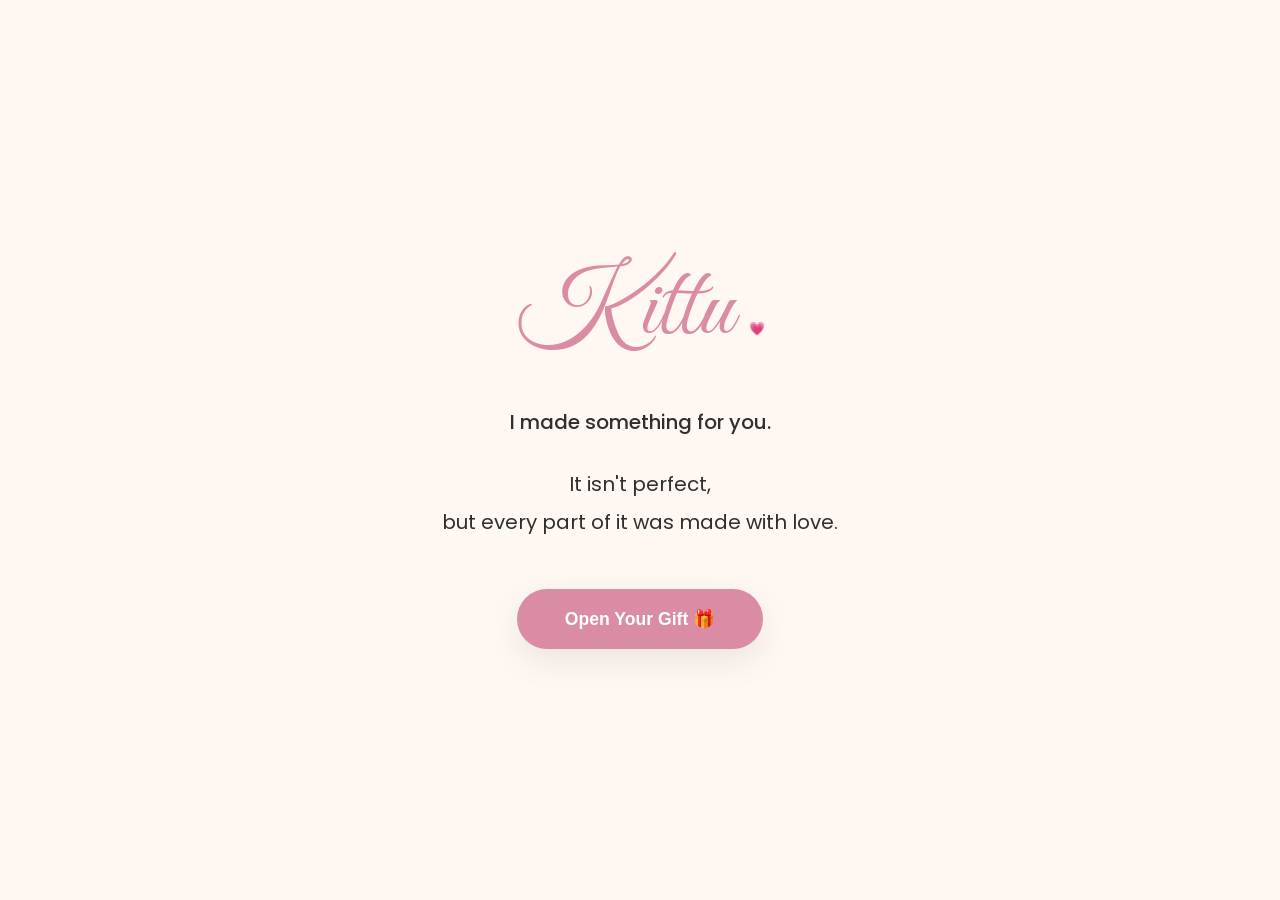
==== index.html @ a70e550d "Initial commit: landing page and proposal letter" ====
<!DOCTYPE html>
<html lang="en">
<head>
    <meta charset="UTF-8">
    <meta name="viewport" content="width=device-width, initial-scale=1.0">
    <link rel="stylesheet" href="./css/index.css">
    <script src="./js/app.js" defer></script>
    <title>A Little Gift ❤️</title>

    <link rel="preconnect" href="https://fonts.googleapis.com">
    <link rel="preconnect" href="https://fonts.gstatic.com" crossorigin>
    <link href="https://fonts.googleapis.com/css2?family=Great+Vibes&family=Poppins:wght@300;400;500;600;700&display=swap" rel="stylesheet">
</head>
<body>
   <main class="landing-page">
    <section class="hero">

        <h1>Kittu <span class="heart">💗</span></h1>

        <p class="intro">I made something for you.</p>

        <p>
            It isn't perfect,
            <br>
            but every part of it was made with love.
        </p>

        <button>Open Your Gift 🎁</button>

    </section>
</main>

</body>
</html>
---- css/index.css ----
* {
    margin: 0;
    padding: 0;
    box-sizing: border-box;
}

:root {
    --bg: #FFF8F2;
    --text: #2F2F2F;
    --accent: #D98CA3;
    --button: #D98CA3;
    --button-hover: #C87890;
    --white: #FFFFFF;

    --shadow: 0 12px 35px rgba(0,0,0,0.08);
    --transition: 0.35s ease;
}

body{
    font-family: "Poppins", sans-serif;
    background: var(--bg);
    color: var(--text);
    display: flex;
    min-height: 100vh;
    justify-content: center;
    align-items: center;
    padding: 2rem;
}

.landing-page {
    width: min(90%,900px);
}

.hero {
    text-align: center;
}

.hero h1 {
    font-family: "Great Vibes", cursive;
    font-size: clamp(4rem,8vw,6rem);
    font-weight:400;
    color: var(--accent);
    margin-bottom: 2rem;
}

.heart {
    color: var(--accent);
    font-size: 0.8rem;
}

.intro {
    font-size: 1.6rem;
    font-weight: 500;
    margin-bottom: 1.5rem;
}

.hero p {
    font-size: 1.25rem;
    line-height: 1.9;
}

button {
    margin-top:3rem;

    padding: 1.2rem 3rem;

    border:none;

    border-radius:100px;

    background:var(--button);

    color:white;

    font-size: 1.1rem;

    font-weight:600;

    cursor:pointer;

    transition:var(--transition);

    box-shadow:var(--shadow);
}

button :hover{
    transform:translateY(-4px);

    background:var(--button-hover);
}

button:active{

    transform:translateY(0);

}

@media (max-width: 600px) {

    .hero h1 {
        font-size: 4rem;
    }

    .intro {
        font-size: 1.1rem;
    }

    .hero p {
        font-size: .95rem;
    }

}
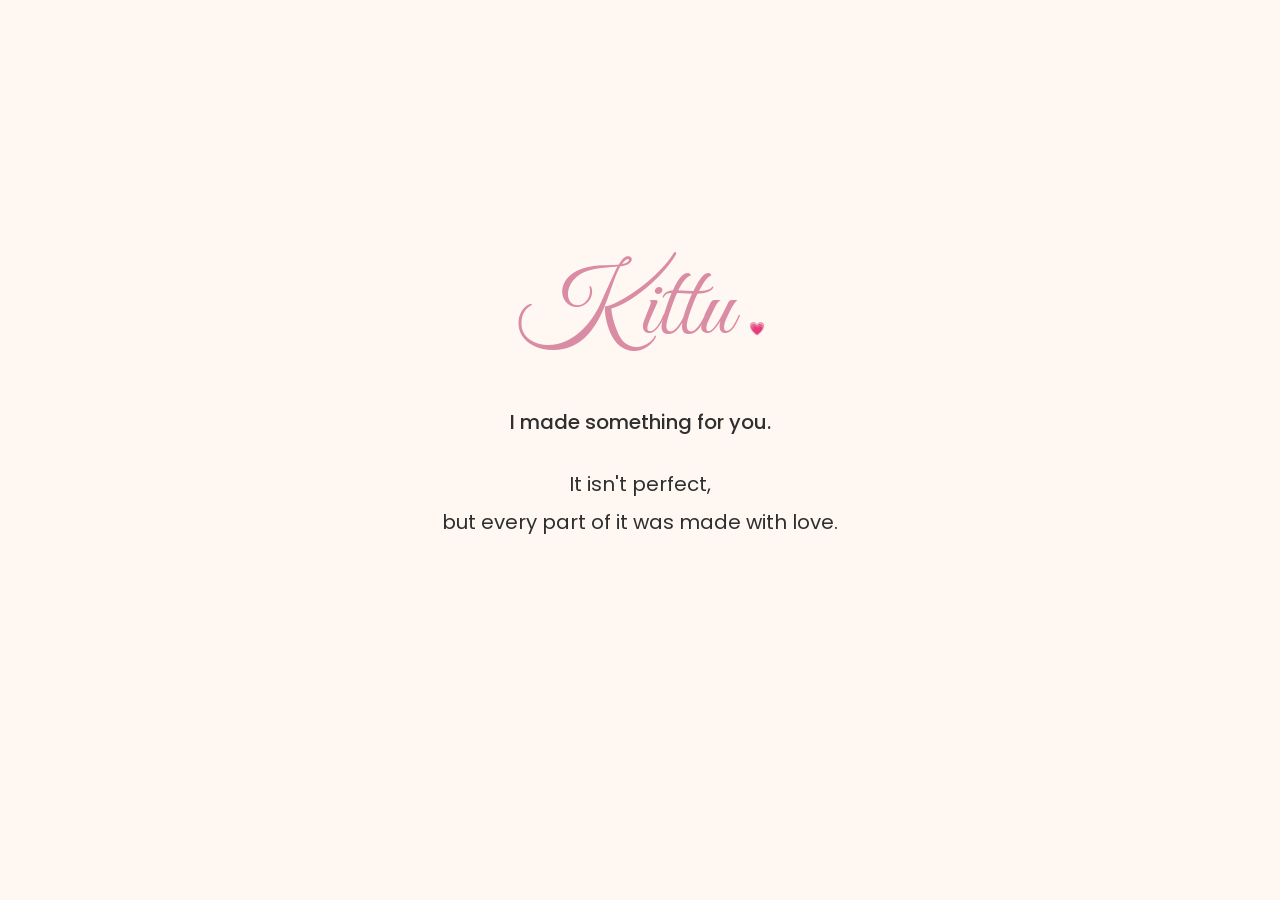
==== commit 28e9392a: "Forgot to commit for a long time, made - index, letter, first-date, water-cooler" ====
--- a/index.html
+++ b/index.html
@@ -3,8 +3,8 @@
 <head>
     <meta charset="UTF-8">
     <meta name="viewport" content="width=device-width, initial-scale=1.0">
-    <link rel="stylesheet" href="./css/index.css">
-    <script src="./js/app.js" defer></script>
+    <link rel="stylesheet" href="assets/css/index.css">
+    <script src="assets/js/index.js" defer></script>
     <title>A Little Gift ❤️</title>
 
     <link rel="preconnect" href="https://fonts.googleapis.com">
@@ -15,17 +15,17 @@
    <main class="landing-page">
     <section class="hero">
 
-        <h1>Kittu <span class="heart">💗</span></h1>
+        <h1 class="fade">Kittu <span class="heart">💗</span></h1>
 
-        <p class="intro">I made something for you.</p>
+        <p class="intro fade">I made something for you.</p>
 
-        <p>
+        <p class="fade">
             It isn't perfect,
             <br>
             but every part of it was made with love.
         </p>
 
-        <button>Open Your Gift 🎁</button>
+        <button id="gift-btn" class="fade">Open Your Gift 🎁</button>
 
     </section>
 </main>
--- a/assets/css/index.css
+++ b/assets/css/index.css
@@ -0,0 +1,130 @@
+* {
+    margin: 0;
+    padding: 0;
+    box-sizing: border-box;
+}
+
+:root {
+    --bg: #FFF8F2;
+    --text: #2F2F2F;
+    --accent: #D98CA3;
+    --button: #D98CA3;
+    --button-hover: #C87890;
+    --white: #FFFFFF;
+
+    --shadow: 0 12px 35px rgba(0,0,0,0.08);
+    --transition: 0.35s ease;
+}
+
+body{
+    font-family: "Poppins", sans-serif;
+    background: var(--bg);
+    color: var(--text);
+    display: flex;
+    min-height: 100vh;
+    justify-content: center;
+    align-items: center;
+    padding: 2rem;
+    transition:opacity .8s ease;
+}
+
+body.fade-out{
+
+    opacity:0;
+
+}
+
+.landing-page {
+    width: min(90%,900px);
+}
+
+.hero {
+    text-align: center;
+}
+
+.hero h1 {
+    font-family: "Great Vibes", cursive;
+    font-size: clamp(4rem,8vw,6rem);
+    font-weight:400;
+    color: var(--accent);
+    margin-bottom: 2rem;
+}
+
+.heart {
+    color: var(--accent);
+    font-size: 0.8rem;
+}
+
+.intro {
+    font-size: 1.6rem;
+    font-weight: 500;
+    margin-bottom: 1.5rem;
+}
+
+.fade{
+    opacity:0;
+    transform:translateY(25px);
+    transition:all .8s ease;
+}
+
+.fade.show{
+    opacity:1;
+    transform:translateY(0);
+}
+
+.hero p {
+    font-size: 1.25rem;
+    line-height: 1.9;
+}
+
+button {
+    margin-top:3rem;
+
+    padding: 1.2rem 3rem;
+
+    border:none;
+
+    border-radius:100px;
+
+    background:var(--button);
+
+    color:white;
+
+    font-size: 1.1rem;
+
+    font-weight:600;
+
+    cursor:pointer;
+
+    transition:var(--transition);
+
+    box-shadow:var(--shadow);
+}
+
+button :hover{
+    transform:translateY(-4px);
+
+    background:var(--button-hover);
+}
+
+button:active{
+
+    transform:translateY(0);
+
+}
+
+@media (max-width: 600px) {
+
+    .hero h1 {
+        font-size: 4rem;
+    }
+
+    .intro {
+        font-size: 1.1rem;
+    }
+
+    .hero p {
+        font-size: .95rem;
+    }
+
+}
